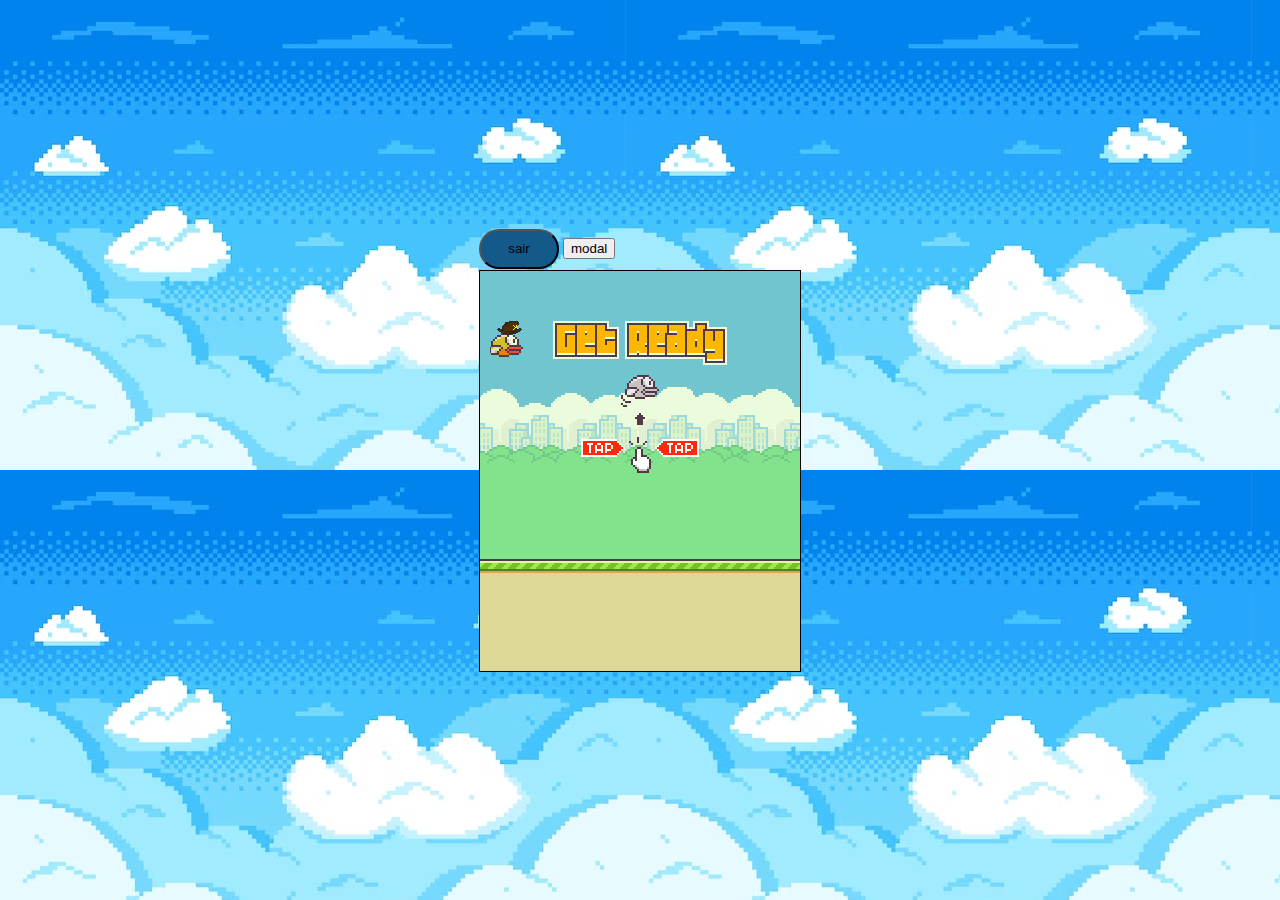
==== index.html @ c6e9925c "Update and rename teste.html to index.html" ====
<!DOCTYPE html>
<html lang="en">
<head>
    <meta charset="UTF-8">
    <meta name="viewport" content="width=device-width, initial-scale=1.0">
    <title>Pixel Birds</title>
    <link rel="stylesheet" href="style.css">

    <link rel="preconnect" href="https://fonts.googleapis.com">
<link rel="preconnect" href="https://fonts.gstatic.com" crossorigin>
<link href="https://fonts.googleapis.com/css2?family=VT323&display=swap" rel="stylesheet">
</head>
<body>

    <div>
    <button type="submit" id="sair" onclick="sair()" >sair</button>
    <button type="submit" id="modal" onclick="modal()" >modal</button>

        
    <canvas id="jogo" width="320" height="400" ></canvas>

</div>



    <script src="scriptantesaa.js"></script>

   
</body>
</html>
---- style.css ----
body{
    height: 100vh;
    padding: 0;
    margin: 0;
    display: flex;
    align-items: center;
    justify-content: center;
    background-image: url(./ceu-de-pixel-art-horizonte-de-8-bits-de-nuvens-paisagem-de-nuvem-de-videogame-retro-e-fundo-nublado_.png);
}

canvas{
    display:block;
    border:black 1px solid;
  
}
#sair{
    background-color: rgb(19, 90, 138);
    width: 80px;
    height: 40px;
    border-radius: 20px;
    margin-bottom: 1px;
}

#sair:hover{
    background-color: aliceblue;
    animation:but 2s ;
}

@keyframes but{
    from{
        background-color: rgb(238, 238, 238);
    }

    to{
        background-color: aqua;
    }
}

#menu{
    margin-left: 50%;
    background-color: rgb(19, 90, 138);
    width: 80px;
    height: 40px;
    border-radius: 20px;
    margin-bottom: 20px;
}

#menu:hover{
    background-color: aliceblue;
    animation:but 2s ;
}
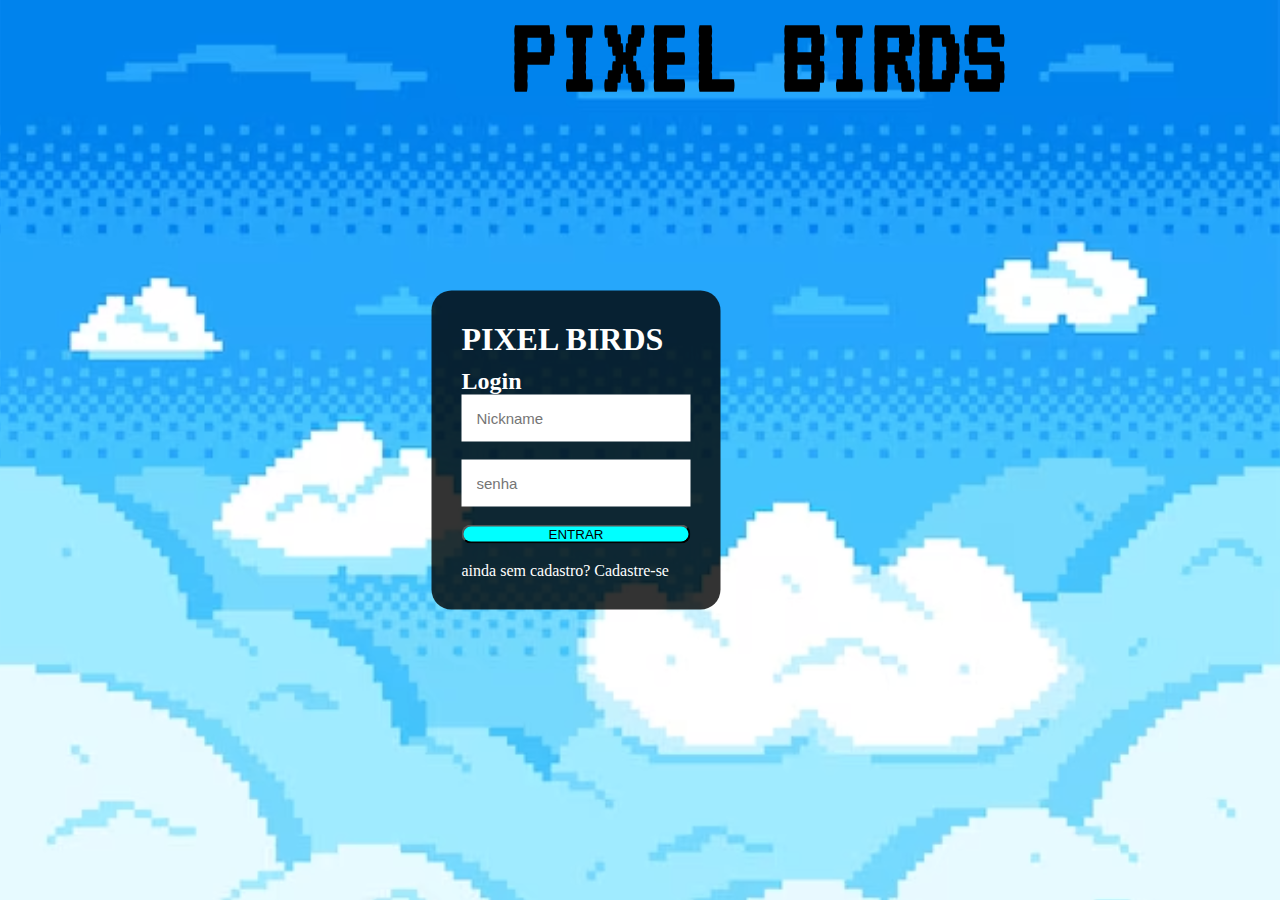
==== commit 32a2bc45: "Update and rename login.html to index.html" ====
--- a/index.html
+++ b/index.html
@@ -1,30 +1,36 @@
 <!DOCTYPE html>
 <html lang="en">
+
 <head>
     <meta charset="UTF-8">
+    <meta http-equiv="X-UA-Compatible" content="IE=edge">
     <meta name="viewport" content="width=device-width, initial-scale=1.0">
-    <title>Pixel Birds</title>
-    <link rel="stylesheet" href="style.css">
-
+    <title>Oixel Bird</title>
+    <link rel="stylesheet" href="stylehome.css">
+    <script src="login.js" defer></script>
     <link rel="preconnect" href="https://fonts.googleapis.com">
 <link rel="preconnect" href="https://fonts.gstatic.com" crossorigin>
 <link href="https://fonts.googleapis.com/css2?family=VT323&display=swap" rel="stylesheet">
 </head>
+
 <body>
 
-    <div>
-    <button type="submit" id="sair" onclick="sair()" >sair</button>
-    <button type="submit" id="modal" onclick="modal()" >modal</button>
+    <h1 id="titulo2">PIXEL BIRDS</h1>
 
-        
-    <canvas id="jogo" width="320" height="400" ></canvas>
+    <div class="login">
+        <h1 id="logo">PIXEL BIRDS</h1>
+        <h2>Login</h2>
+        <form>
+            <input type="text" placeholder="Nickname" id="usuario" required>
+            <br></br>
+            <input type="password" placeholder="senha" id="senha" required>
+            <br></br>
+            <button type="submit" id="btn-login" onclick="entrar()" >ENTRAR</button>
+                <br></br>
+                ainda sem cadastro? <a href="cadastro.html">Cadastre-se</a>
+        </form>
+    </div>
 
-</div>
+</body>
 
-
-
-    <script src="scriptantesaa.js"></script>
-
-   
-</body>
 </html>
--- a/stylehome.css
+++ b/stylehome.css
@@ -0,0 +1,144 @@
+*{
+    margin: 0;
+    padding: 0;
+    
+}
+
+body{
+    height: 100%;
+    box-sizing: border-box;
+    width: 100%;
+    background-image: url(./ceu-de-pixel-art-horizonte-de-8-bits-de-nuvens-paisagem-de-nuvem-de-videogame-retro-e-fundo-nublado_.png);
+    background-size: 100%;
+
+}
+.login{
+    background-color: rgb(0, 0, 0, 0.8);
+    color: white;
+    position: absolute;
+    top: 50%;
+    left: 45%;
+    transform: translate(-50%, -50%);
+    padding: 30px;
+    border-radius: 20px;
+
+    animation-name:animalog ;
+    animation-duration: 2s;
+    animation-iteration-count: infinite;
+    animation-timing-function: ease-in-out;
+    animation-direction: alternate;
+}
+
+input{
+    padding: 15px;
+    border: none;
+    outline: none;
+    font-size: 15px;
+    
+}
+
+button{
+    background-color: aqua;
+    width: 100%;
+    border-radius: 20px;
+}
+
+#logo{
+    padding-bottom: 10px;
+    font-size: 2em;
+}
+
+a{
+    text-decoration: none;
+    color: white;
+}
+
+
+.container{
+    height: 100%;
+    display: grid;
+    grid-template-columns: 1fr 1fr 1fr;
+    grid-template-rows: 1fr 1fr 1fr;
+}
+
+#titulo{
+    left: 50%;
+    transform: translate( 13%);
+    font-size: 7em;
+    font-family: 'VT323', monospace;
+    grid-column: 2 / 3;
+}
+
+#flappimg{
+    width: 100%;
+    height: 400px;
+    background-image: url(./nigbird.png);
+    grid-column: 1 / 2;
+    grid-row: 1 ;
+
+    animation-name:anima ;
+    animation-duration: 3s;
+    animation-iteration-count: infinite;
+    animation-timing-function: ease-in-out;
+    animation-direction: alternate;
+}
+#flappimg2{
+    width: 100px;
+    height: 90px;
+    background-image: url(./nigbird.png);
+    /* grid-column: 1 / 2;
+    grid-row: 2 / 3; */
+
+    animation-name:anima ;
+    animation-duration: 4s;
+    animation-iteration-count: infinite;
+    animation-timing-function: ease-in-out;
+    animation-direction: alternate;
+
+   
+}
+
+/* :hover{
+    animation-play-state: paused;
+} */
+
+
+@keyframes anima{
+    from{
+        transform: translateX(200px) ;
+        transform: translateY(100px);
+    }
+
+    to{
+        transform: translateX(50px);
+        transform: translateY(50px);
+    }
+}
+
+@keyframes animalog{
+    from{
+        transform: translateY(-50px);
+    }
+
+    to{
+        transform: translateY(10px);
+    }
+}
+
+@keyframes girar{
+    from{
+        
+    }
+}
+
+#titulo2{
+    left: 50%;
+    transform: translate( 40%);
+    font-size: 7em;
+    font-family: 'VT323', monospace;
+    grid-column: 3 / 3;
+   
+}
+
+
+
